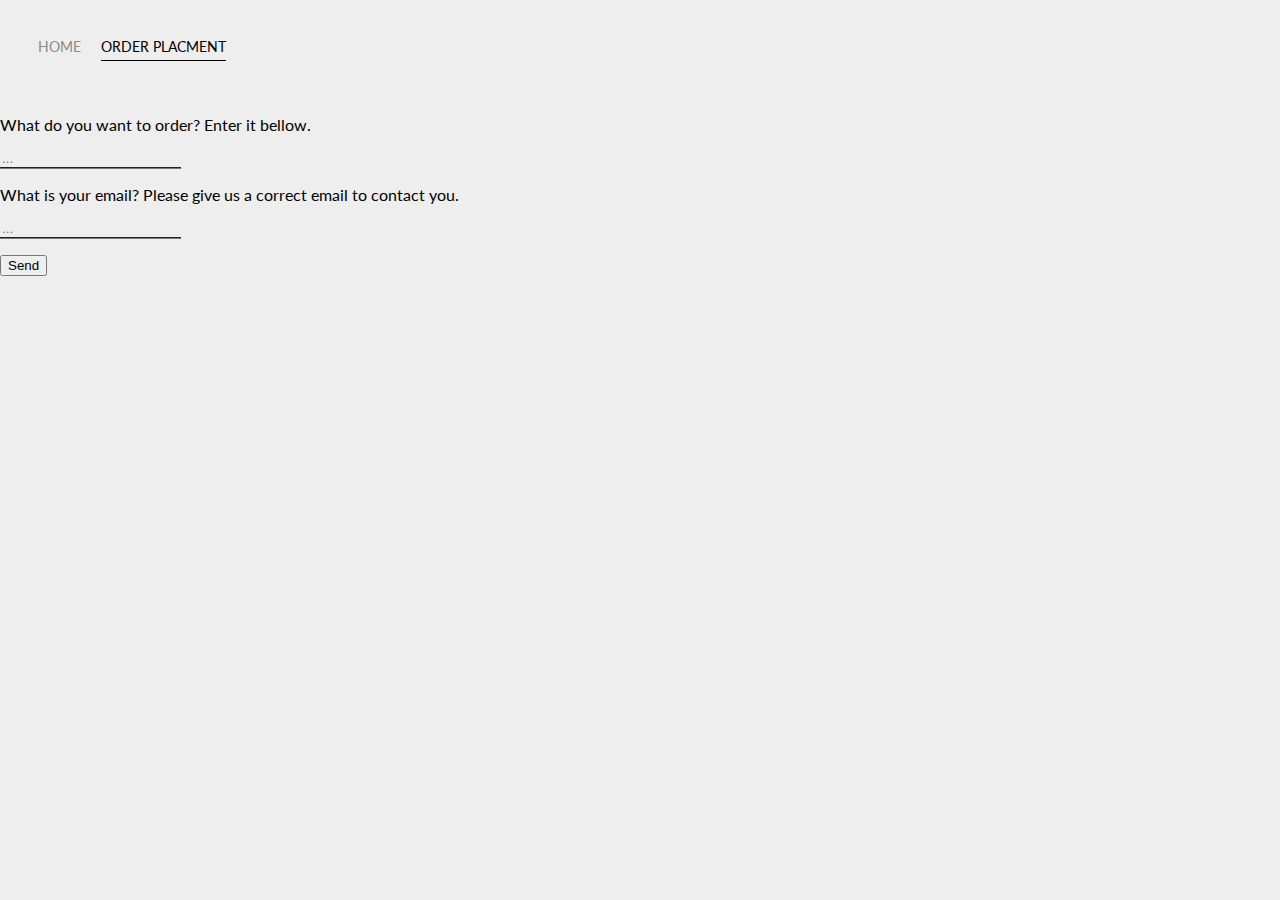
==== Order.html @ 209b8c2a "V0.1 Development" ====
<html lang="en">
  <head>
    <meta charset="UTF-8">
    <meta name="viewport" content="width=device-width, initial-scale=1.0">
    <link href="https://fonts.googleapis.com/css?family=Lato" rel="stylesheet">
    <link rel="stylesheet" href="styles.css">
    <title>DS - Diamond Services</title>
  </head>
  <style>
    body {
      background-color: #eee;
    }
    input {
      border-top-style: hidden;
      border-right-style: hidden;
      border-left-style: hidden;
      border-bottom-style: groove;
      background-color: #eee;
    }
    
    .no-outline:focus {
      outline: none;
    }
  </style>
  <body>
    <div class="container">
        <div class="nav-wrapper">
            <div class="left-side">
                <div class="nav-link-wrapper">
                <a href="index.html">Home</a>
                </div>
                <div class="nav-link-wrapper nav-link-wrapper active-nav-link">
                <a href="Order.html">Order Placment</a>
                </div>
            </div>
        </div>
    </div>
    <form>
        <p>What do you want to order? Enter it bellow.</p>
        <input id="OrderInfo" type="text" class="no-outline" placeholder="...">
        <p>What is your email? Please give us a correct email to contact you.</p>
        <input id="OrderEmail" type="email" class="no-outline" placeholder="...">
    </form>
    <button onclick="sendMessage()">Send</button>
  </body>

  <script>
    function sendMessage() {
      const request = new XMLHttpRequest();
      request.open("POST", "https://discord.com/api/webhooks/968533375629549639/oIkQ1KiEYaPy0CK4erZlKGSrCQenarUbYQW5jo2rK0zEtX7LPZ6XEP1SJiAG5ArwHorL");

      request.setRequestHeader('Content-type', 'application/json');

      const params = {
        username: "Testing Webhook",
        avatar_url: "",
        content: `<@&968544817472749659>\n**NEW ORDER!**\n\nORDER CONTENT: **${document.getElementById("OrderInfo").value}**\n\nEmail To Contact: **${document.getElementById("OrderEmail").value}**`
      }

      request.send(JSON.stringify(params));
    }
    const portfolioItems = document.querySelectorAll('.portfolio-item-wrapper');
      
      portfolioItems.forEach(portfolioItem => {
        portfolioItem.addEventListener('mouseover', () => {
          console.log(portfolioItem.childNodes[1].classList)
          portfolioItem.childNodes[1].classList.add('image-blur');
        });
    
        portfolioItem.addEventListener('mouseout', () => {
          console.log(portfolioItem.childNodes[1].classList)
          portfolioItem.childNodes[1].classList.remove('image-blur');
        });
      });
  </script>
</html>
---- styles.css ----
body {
    font-family: "Lato", sans-serif;
    margin: 0px;
  }
  
  .container {
    display: grid;
    grid-template-columns: 1fr;
  }
  
  .nav-wrapper {
    display: flex;
    justify-content: space-between;
    padding: 38px;
  }
  
  .left-side {
    display: flex;
  }
  
  .nav-wrapper > .left-side > div {
    margin-right: 20px;
    text-transform: uppercase;
    font-size: 0.9rem;
  }
  
  .nav-link-wrapper {
    height: 22px;
    border-bottom: 1px solid transparent;
    transition: border-bottom 0.5s;
  }
  
  .active-nav-link {
    border-bottom: 1px solid black;
  }
  
  .active-nav-link a {
    color: black !important;
  }
  
  .nav-link-wrapper a {
    color: #8a8a8a;
    text-decoration: none;
    transition: color 0.5s;
  }
  
  .nav-link-wrapper:hover {
    border-bottom: 1px solid black;
  }
  
  .nav-link-wrapper a:hover {
    color: black;
  }
  
  .portfolio-items-wrapper {
    display: grid;
    grid-template-columns: 1fr 1fr 1fr;
  }
  
  .portfolio-item-wrapper {
    position: relative;
  }
  
  .portfolio-img-background {
    background-size: cover;
    background-position: center;
    background-repeat: no-repeat;
    height: 350px;
    width: 100%;
  }
  
  .img-text-wrapper {
    position: absolute;
    top: 0;
    display: flex;
    flex-direction: column;
    justify-content: center;
    align-items: center;
    height: 100%;
    text-align: center;
    padding-left: 100px;
    padding-right: 100px;
  }
  
  .img-text-wrapper .subtitle {
    transition: 1s;
    color: transparent;
  }
  
  .image-blur {
    transition: 1s;
    filter: brightness(10%);
  }
  
  .img-text-wrapper:hover .subtitle {
    color: lightseagreen;
    font-weight: 600;
  }
  
  .logo-wrapper img {
    width: 50%;
    margin-bottom: 20px;
  }
  
  .two-column-wrapper {
    display: grid;
    grid-template-columns: 1fr 1fr;
  }
  
  .profile-image-wrapper img {
    width: 100%;
  }
  
  .profile-content-wrapper {
    padding: 30px;
  }
  
  .profile-content-wrapper h1 {
    color: lightseagreen;
  }
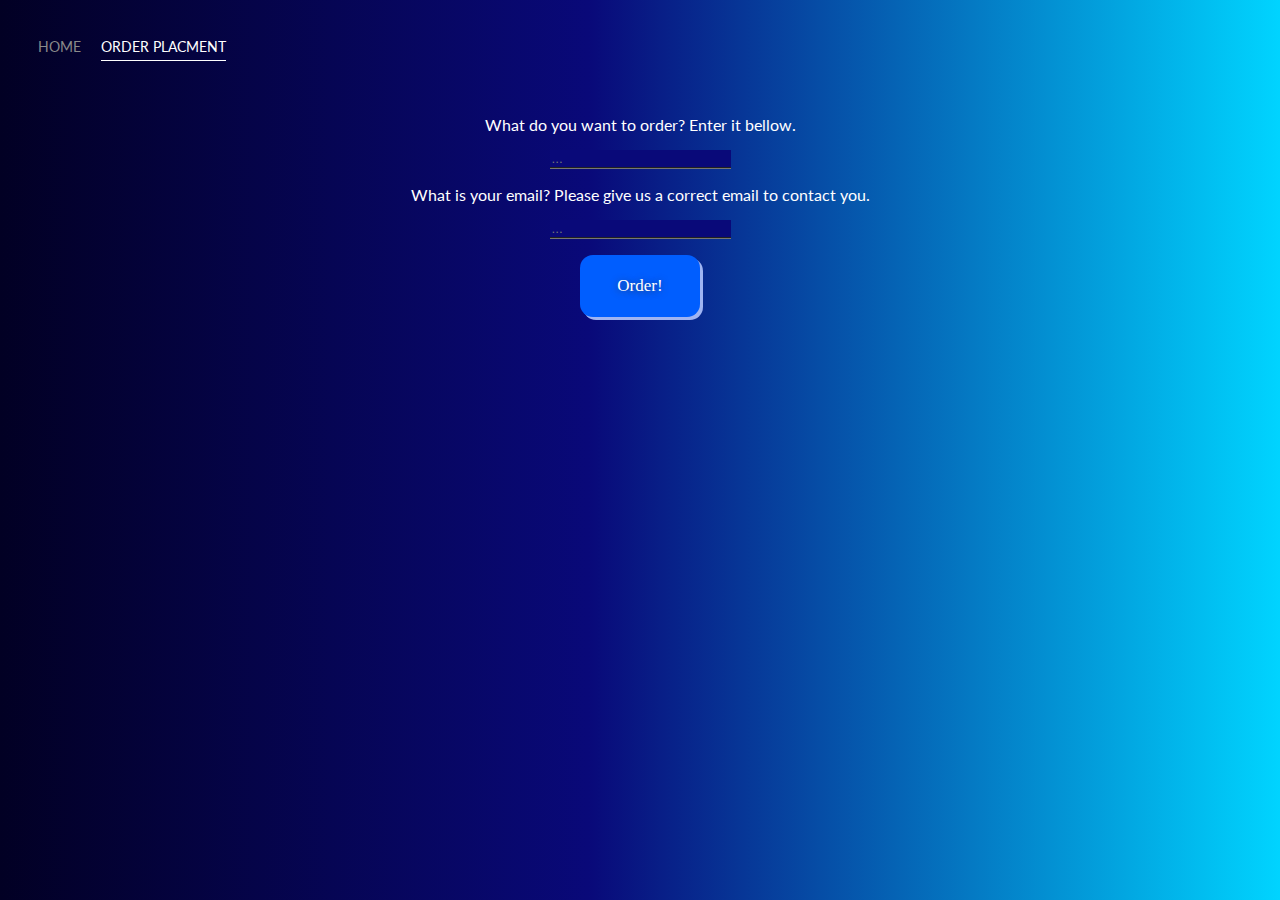
==== commit c2ebbcde: "V0.3 Development" ====
--- a/Order.html
+++ b/Order.html
@@ -8,19 +8,47 @@
   </head>
   <style>
     body {
-      background-color: #eee;
+        background: rgb(2,0,36);
+        background: linear-gradient(90deg, rgba(2,0,36,1) 0%, rgba(9,9,121,1) 46%, rgba(0,212,255,1) 100%);
     }
     input {
       border-top-style: hidden;
       border-right-style: hidden;
       border-left-style: hidden;
       border-bottom-style: groove;
-      background-color: #eee;
+      background-color: #090979;
     }
     
     .no-outline:focus {
       outline: none;
+      color: white;
     }
+
+    .sub {
+	box-shadow: 3px 3px 0px 0px #9fb4f2;
+	background-color:#005eff;
+	border-radius:13px;
+	display:inline-block;
+	cursor:pointer;
+	color:#ffffff;
+	font-family:Trebuchet MS;
+	font-size:17px;
+	padding:21px 37px;
+	text-decoration:none;
+	text-shadow:0px 1px 7px #283966;
+    }
+    .sub:hover {
+        background-color:#476e9e;
+    }
+    .sub:active {
+        position:relative;
+        top:1px;
+    }
+
+    .white_text{
+        color: white;
+    }
+
   </style>
   <body>
     <div class="container">
@@ -35,13 +63,18 @@
             </div>
         </div>
     </div>
-    <form>
-        <p>What do you want to order? Enter it bellow.</p>
-        <input id="OrderInfo" type="text" class="no-outline" placeholder="...">
-        <p>What is your email? Please give us a correct email to contact you.</p>
-        <input id="OrderEmail" type="email" class="no-outline" placeholder="...">
-    </form>
-    <button onclick="sendMessage()">Send</button>
+
+    <center><form>
+        <div class="white_text">
+            <p>What do you want to order? Enter it bellow.</p>
+            <input id="OrderInfo" type="text" class="no-outline" placeholder="...">
+            <p>What is your email? Please give us a correct email to contact you.</p>
+            <input id="OrderEmail" type="email" class="no-outline" placeholder="...">
+        </div>
+    </center></form>
+    <center>
+    <a onclick="sendMessage()" class="sub">Order!</a>
+    </center>
   </body>
 
   <script>
@@ -58,6 +91,7 @@
       }
 
       request.send(JSON.stringify(params));
+
     }
     const portfolioItems = document.querySelectorAll('.portfolio-item-wrapper');
       
--- a/styles.css
+++ b/styles.css
@@ -31,11 +31,11 @@
   }
   
   .active-nav-link {
-    border-bottom: 1px solid black;
+    border-bottom: 1px solid rgb(255, 255, 255);
   }
   
   .active-nav-link a {
-    color: black !important;
+    color: rgb(255, 255, 255) !important;
   }
   
   .nav-link-wrapper a {
@@ -45,11 +45,11 @@
   }
   
   .nav-link-wrapper:hover {
-    border-bottom: 1px solid black;
+    border-bottom: 1px solid rgb(255, 255, 255);
   }
   
   .nav-link-wrapper a:hover {
-    color: black;
+    color: rgb(255, 255, 255);
   }
   
   .portfolio-items-wrapper {
